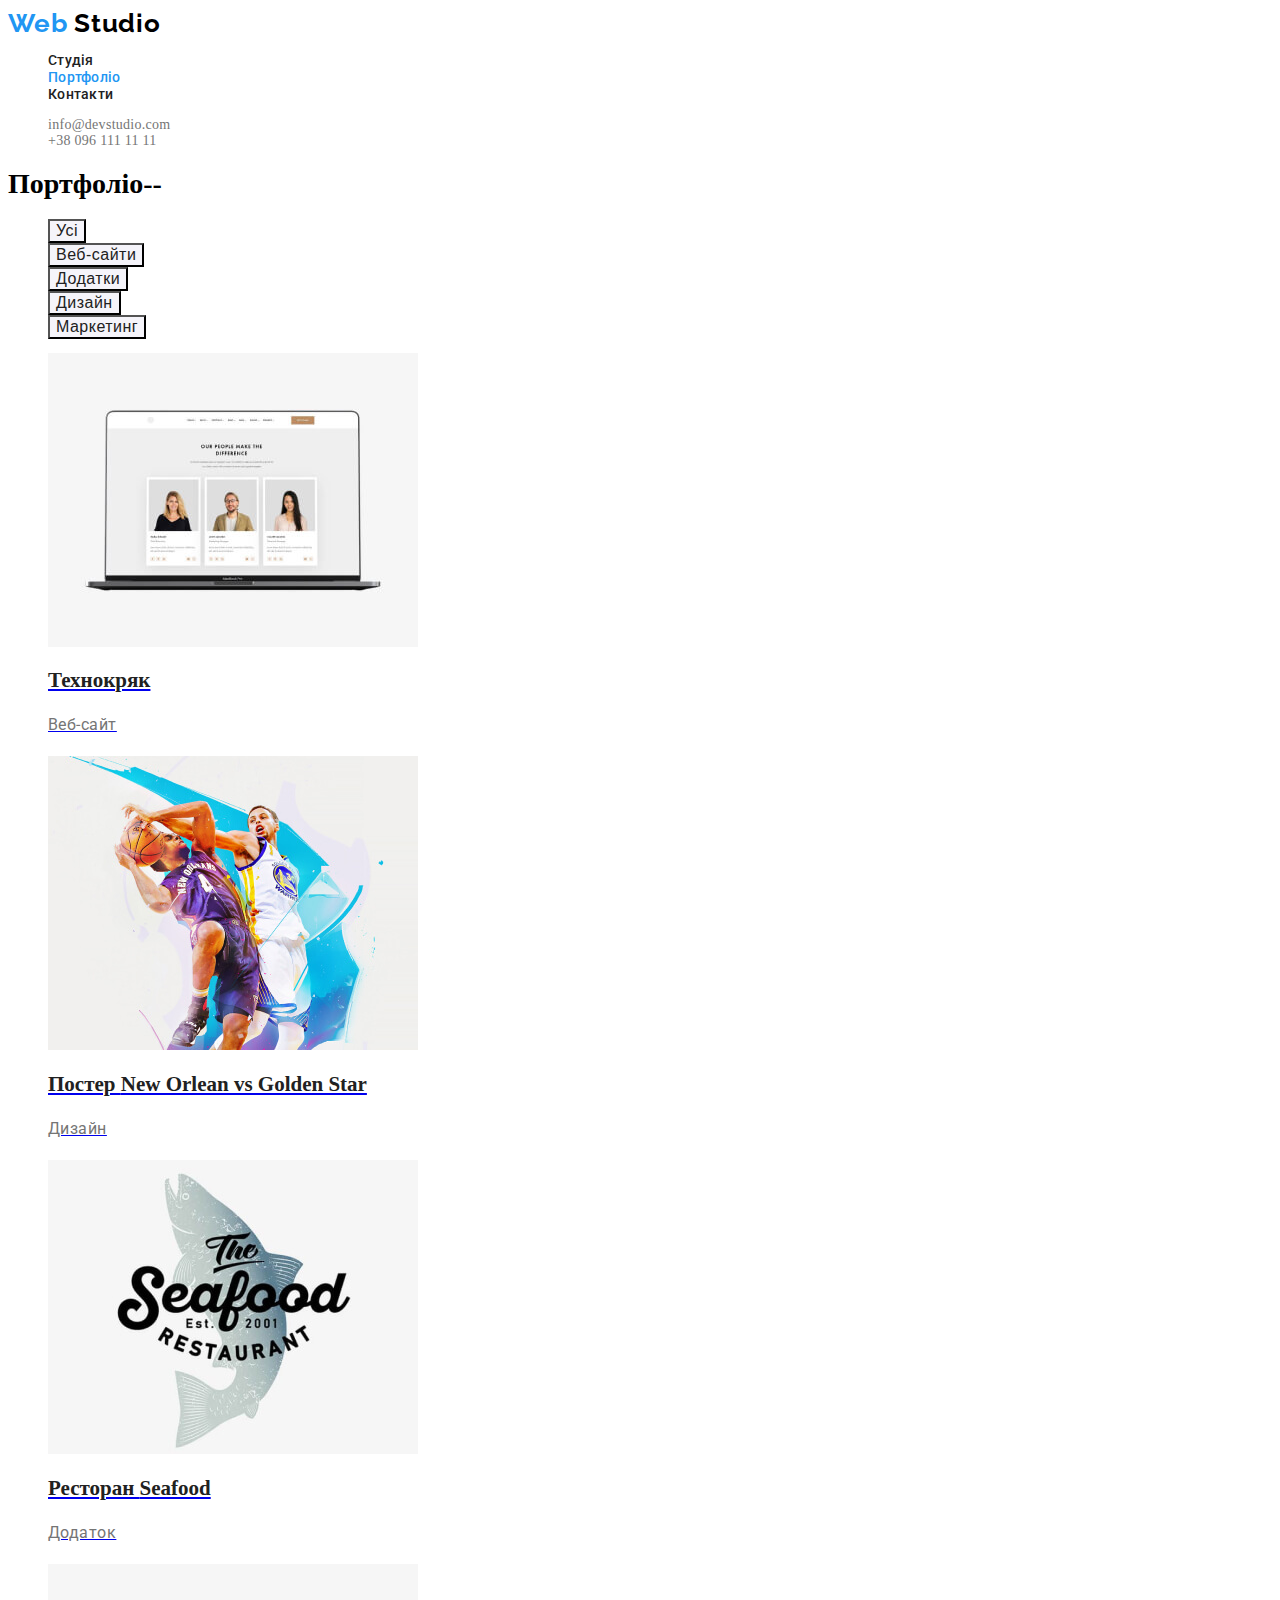
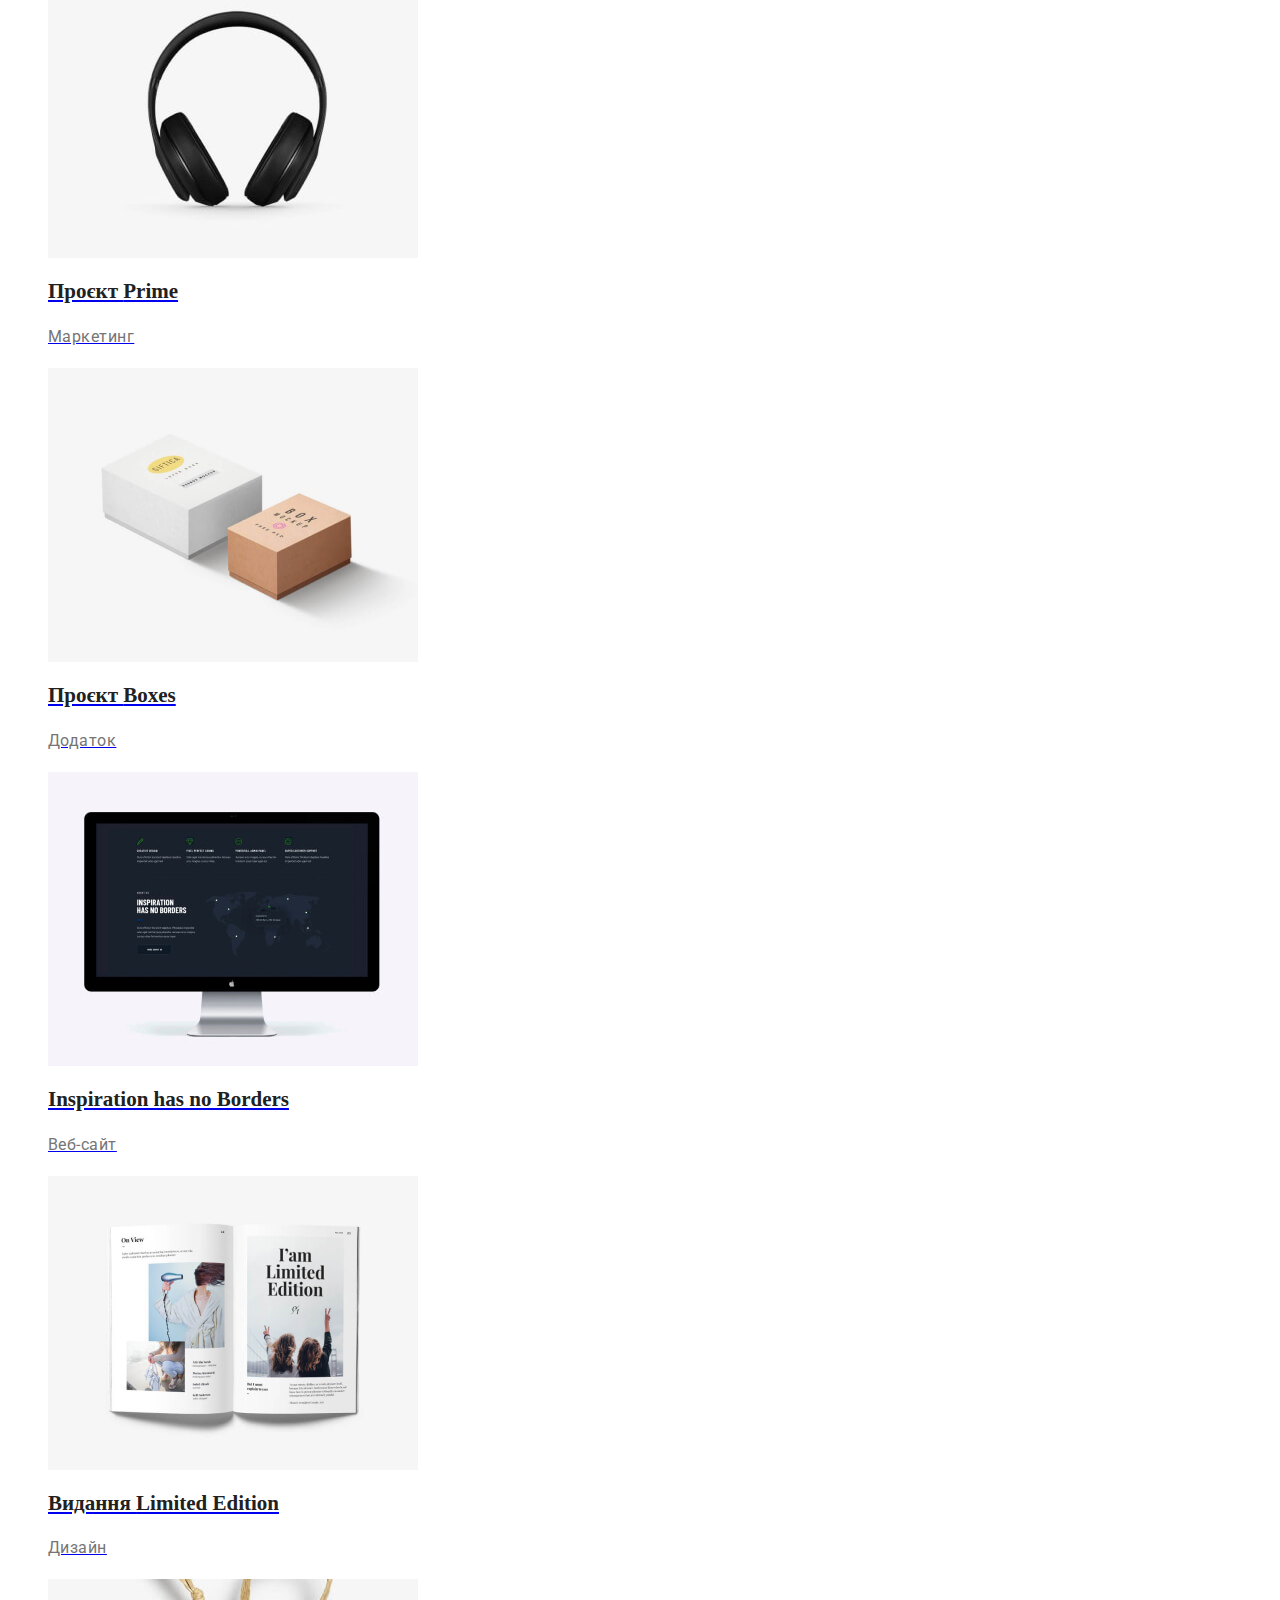
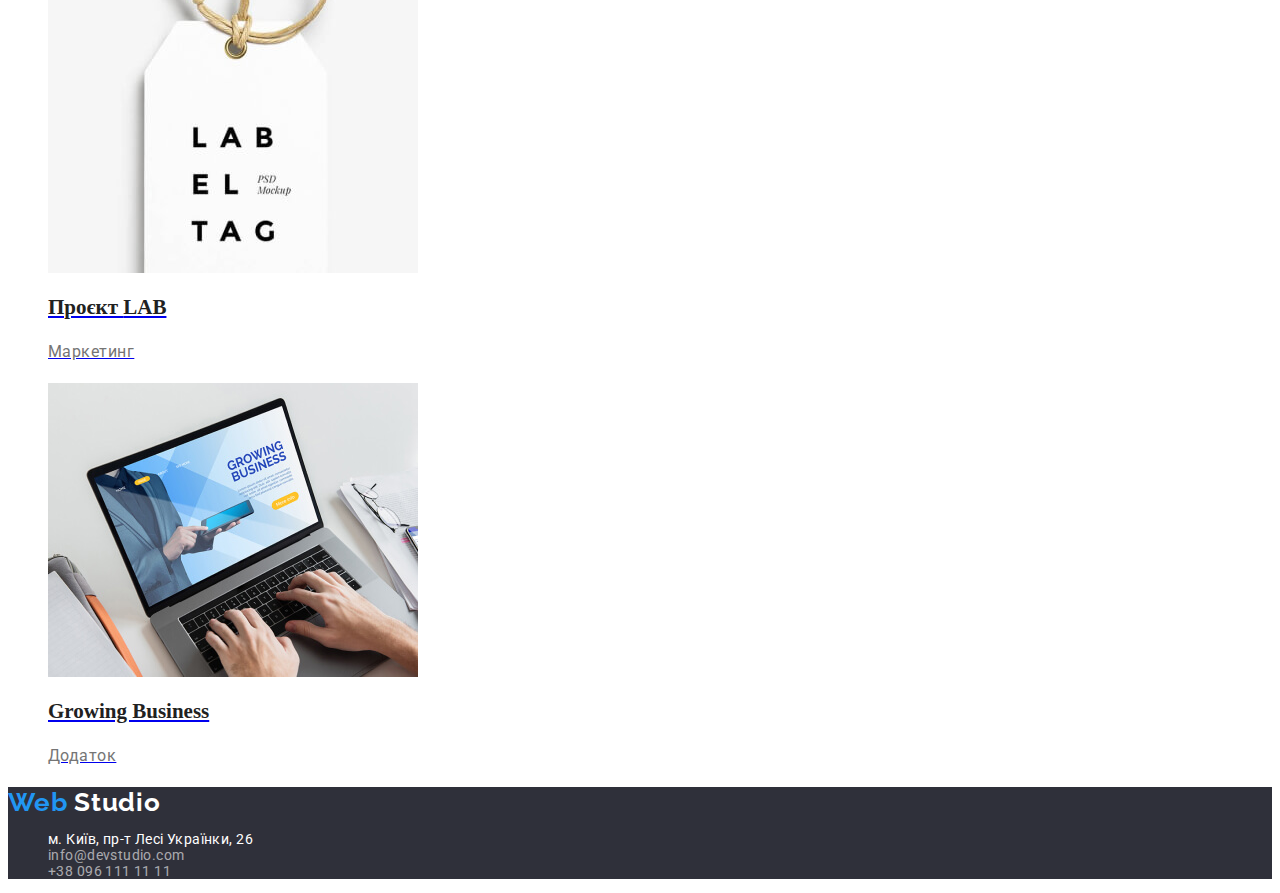
==== portfolio.html @ a4a5414f "new" ====
<!DOCTYPE html>
<html lang="uk">

<head>
    <meta charset="UTF-8">
    <meta http-equiv="X-UA-Compatible" content="IE=edge">
    <meta name="viewport" content="width=device-width, initial-scale=1.0">
    <title>WebStudio</title>
    <link rel="preconnect" href="https://fonts.googleapis.com">
    <link rel="preconnect" href="https://fonts.gstatic.com" crossorigin>
    <link
        href="https://fonts.googleapis.com/css2?family=Montserrat:wght@400;700&family=Raleway:wght@700&family=Roboto:wght@400;500;700;900&display=swap"
        rel="stylesheet">
    <link rel="stylesheet" href="./css/styles.css">
</head>

<body>
    <header>
        <nav>
            <a href="./index.html" class="logo">
                <span class="accent">Web</span>
                Studio
            </a>

            <ul class="site-nav list">
                <li><a href="./index.html" class="link">Студія</a></li>
                <li><a href="" class="link current">Портфоліо</a></li>
                <li><a href="" class="link">Контакти</a></li>
            </ul>

            <ul class="auth-nav list">
                <li><a href="mailto:info@devstudio.com" class="link">info@devstudio.com</a></li>
                <li><a href="tel:+380961111111" class="link">+38 096 111 11 11</a></li>
            </ul>
        </nav>
    </header>

    <main>
        <h1>Портфоліо--</h1>
        <ul class="portfolio">
            <li> <button type="button" class="button-secondary">Усі</button></li>
            <li> <button type="button" class="button-secondary">Веб-сайти</button></li>
            <li> <button type="button" class="button-secondary">Додатки</button></li>
            <li> <button type="button" class="button-secondary">Дизайн</button></li>
            <li> <button type="button" class="button-secondary">Маркетинг</button></li>
        </ul>

       <ul class="menu">
        <li class="link"><a href="menu-list">
            <img src="./img/portfolio-1.jpg" alt="ноутбук з відкритим сайтом">
            <h2 class="menu-title">Технокряк</h2>
            <p class="text">Веб-сайт</p>
        </a></li>

        <li class="link"><a href="menu-list">
            <img src="./img/portfolio-2.jpg" alt="баскетболісти">
            <h2 class="menu-title"> Постер <span lang="en">New Orlean vs Golden Star</span> </h2>
            <p class="text">Дизайн</p>
        </a></li>

        <li class="link"><a href="menu-list">
            <img src="./img/portfolio-3.jpg" alt="лого ресторану">
            <h2 class="menu-title"> Ресторан <span lang="en">Seafood</span> </h2>
            <p class="text">Додаток</p>
        </a></li>

        <li class="link"><a href="menu-list">
            <img src="./img/portfolio-4.jpg" alt="навушники">
            <h2 class="menu-title"> Проєкт <span lang="en">Prime</span> </h2>
            <p class="text">Маркетинг</p>
        </a></li>

        <li class="link"><a href="menu-list">
            <img src="./img/portfolio-5.jpg" alt="коробки">
            <h2 class="menu-title">Проєкт <span lang="en">Boxes</span> </h2>
            <p class="text">Додаток</p>
        </a></li>

        <li class="link"><a href="menu-list">
            <img src="./img/portfoilo-6.jpg" alt="монітор">
            <h2 class="menu-title"><span lang="en">Inspiration has no Borders</span></h2>
            <p class="text">Веб-сайт</p>
        </a></li>

        <li class="link"><a href="menu-list">
            <img src="./img/portfolio-7.jpg" alt="журнал">
            <h2 class="menu-title">Видання <span lang="en">Limited Edition</span></h2>
            <p class="text">Дизайн</p>
        </a></li>

        <li class="link"><a href="menu-list">
            <img src="./img/portfolio-8.jpg" alt="логотип">
            <h2 class="menu-title">Проєкт <span lang="en">LAB</span></h2>
            <p class="text">Маркетинг</p>
        </a></li>

        <li class="link"><a href="menu-list">
            <img src="./img/portfoilio-9.jpg" alt="друкування на ноутбуці">
            <h2 class="menu-title"> <span lang="en">Growing Business</span></h2>
            <p class="text">Додаток</p>
        </a></li>
       </ul>

    </main>

<!--Футер-->
<footer class="footer-styles">
    <a href="./index.html" class="logo">
        <span class="accent">Web</span>
        Studio
    </a>

    <address class="contact">
        <ul class="nav">
            <li>
                <a class="map" href="https://goo.gl/maps/1tTy8vMGZ3ytDJKs8" target="_blank" rel="noreferrer noopener "> м. Київ, пр-т Лесі Українки, 26</a>
            </li>
            <li>
                <a href="mailto:info@devstudio.com" class="list">info@devstudio.com</a>
            </li>

            <li>
                <a href="tel:+380961111111" class="list">+38 096 111 11 11</a>
            </li>
        </ul>
    </address>

</footer>
</body>

</html>
---- css/styles.css ----
/* колір осоновного тексут primary-text-color #757575 */
/* другорядний колір  title-text-color #212121 */
/* бекграунд синій accent-color #2196F3 */
/* білий колір #FFFFFF */
/* другорядний бекгрануд #2F303A */

:root {
    --primary-text-color: #757575;
    --title-text-color: #212121;
    --accent-color: #2196F3;
    --primary-bg-color: #fff;
    --button-secondary-color: #F5F4FA;
}

body{
    background-color: var(--primary-bg-color);
    color: var(--primary-text-color)

    font-family: 'Roboto', sans-serif;
    font-size: 14px;
    line-height: 1,71;
}

h2 {
    color: var(--title-text-color);
}
/* --------------------Стилі хедер------------------- */

.logo {
    color: #000000;

        font-family: 'Raleway', sans-serif;
        font-style: normal;
        font-weight: 700;
        font-size: 26px;
        line-height: 1,19;
        letter-spacing: 0.03em;

        text-decoration: none;
}
.accent {
    color: var(--accent-color);
}


/* Стиль ліст відміни */
 .list {
    list-style: none;
}
.feature-list {
    list-style: none
}
.job-list {
    list-style: none
}
.team-list {
    list-style: none
}
.contact .nav {
    list-style: none
}

.portfolio {
    list-style: none
}
.link {
    list-style: none
}
/* ---------------------------------- */

/* ------------------Buttons--------------- */
.button {
    color: var(--title-text-color);
    background-color: var(--primary-bg-color);
    font-style: normal;
    font-weight: 700;
    font-size: 16px;
    line-height: 1, 8;

    cursor: pointer;

}

.button.primary {
    background-color: var(--accent-color);
    color: var(--primary-bg-color)

}

.button-secondary {
    background-color: var(--button-secondary-color);
    color: #212121;

}

/* -------------------------------------------- */

/* -----стилі навігaції-------- */

.site-nav .link {
    color: var(--title-text-color);
    font-family: 'Roboto', sans-serif;
        font-style: normal;
        font-weight: 500;
        font-size: 14px;
        line-height: 1,14;
        letter-spacing: 0.02em;

        text-decoration: none;
}

.site-nav .link:hover,
.site-nav .link:focus {
    color:var(--accent-color);
}
.site-nav .link.current {
    color: var(--accent-color)
}

.auth-nav .link {
    color: var(--primary-text-color);

    font-style: normal;
    font-weight: 500;
    font-size: 14px;
    line-height: calc() 1, 14;
    letter-spacing: 0.02em;

    text-decoration: none;
 }
 .auth-nav .link:hover {
    color: var(--accent-color);
 }

 /* -------------Section 1 шапка сайту----------------- */
 .section-hero {
    color: var(--primary-bg-color);
    background-color: #2F303A;

    font-family: 'Raleway', sans-serif;
    font-style: normal;
    font-weight: 900;
    font-size: 44px;
    line-height: 1,3;
    text-align: center;
    letter-spacing: 0.06em;
    text-transform: uppercase;
 }

 /* ------------Section 2--------------- */

.feature-list-title {
    color: var(--title-text-color);

        font-family: 'Raleway', sans-serif;
        font-weight: 700;
        font-size: 14px;
        line-height: 1,14;
        letter-spacing: 0.03em;
        text-transform: uppercase;
}
.feature-list-text {
color: var(--primary-text-color);

font-family: 'Roboto', sans-serif;
font-style: normal;
font-weight: 400;
font-size: 14px;
line-height: 1,7;
letter-spacing: 0.03em;
}


/* ---------------section 3------------- */

.job {
    font-family: 'Roboto', sans-serif;
    font-style: normal;
    font-weight: 700;
    font-size: 36px;
    line-height: 1,16;
    text-align: center;
    letter-spacing: 0.03em;
}



/* ----------------section 4---------------- */
.team {
        font-family: 'Roboto', sans-serif;
        font-style: normal;
        font-weight: 700;
        font-size: 36px;
        line-height: 1,16;
        text-align: center;
        letter-spacing: 0.03em;
}

.team-list .title {
    font-family: 'Roboto',sans-serif;
        font-style: normal;
        font-weight: 500;
        font-size: 16px;
        line-height: 1,18;
        text-align: center;
        letter-spacing: 0.03em;
}
.team-list .text {
color: var(--primary-text-color);

    font-family: 'Roboto', sans-serif;
    font-style: normal;
    font-weight: 400;
    font-size: 16px;
    line-height: 1,18;
    text-align: center;
    letter-spacing: 0.03em;
}



/* ------Підвал------*/

.footer-styles {
    background-color: #2F303A;
}
.footer-styles .logo {
    color: var(--primary-bg-color);

    font-family: 'Raleway', sans-serif;
        font-style: normal;
        font-weight: 700;
        font-size: 26px;
        line-height: 1,19;
        letter-spacing: 0.03em; 

        text-decoration: none;
}

.nav .list:hover,
.nav .list:focus {

color: var(--accent-color);
}
.nav .map:hover,
.nav .map:hover {
    color: var(--accent-color);
    
}

.nav {
    font-family: 'Roboto', sans-serif;
        font-style: normal;
        font-weight: 400;
        font-size: 14px;
        line-height: 1,71;
        letter-spacing: 0.03em;

}

.nav .map {
    color: var(--primary-bg-color);
    text-decoration: none;
}

.nav .list {
    font-family: 'Roboto', sans-serif;
        font-style: normal;
        font-weight: 400;
        font-size: 14px;
        line-height: 1,71;
        letter-spacing: 0.03em;
    
        color: rgba(255, 255, 255, 0.6);

        text-decoration: none;
}

/* СТИЛІ ДО ВКЛАДКИ PORTFOLIO */

/* portfolio button nav */

.button-secondary{

        font-weight: 500;
        font-size: 16px;
        line-height:1,6;
        text-align: center;
        letter-spacing: 0.03em;
}

.button-secondary:hover,
.button-secondary:focus {
    color: var(--primary-bg-color);
    background-color: var(--accent-color);
}


/* ----------menu-------- */
.link {
    text-decoration: none;
}



.title {
        font-family: 'Roboto', sans-serif;
        font-style: normal;
        font-weight: 700;
        font-size: 18px;
        line-height: 36px;
        letter-spacing: 0.06em;

}

.text {
color: var(--primary-text-color);

    text-decoration: none;

    font-family: 'Roboto', sans-serif;
        font-style: normal;
        font-weight: 400;
        font-size: 16px;
        line-height: 30px;
        letter-spacing: 0.03em;

}









 }
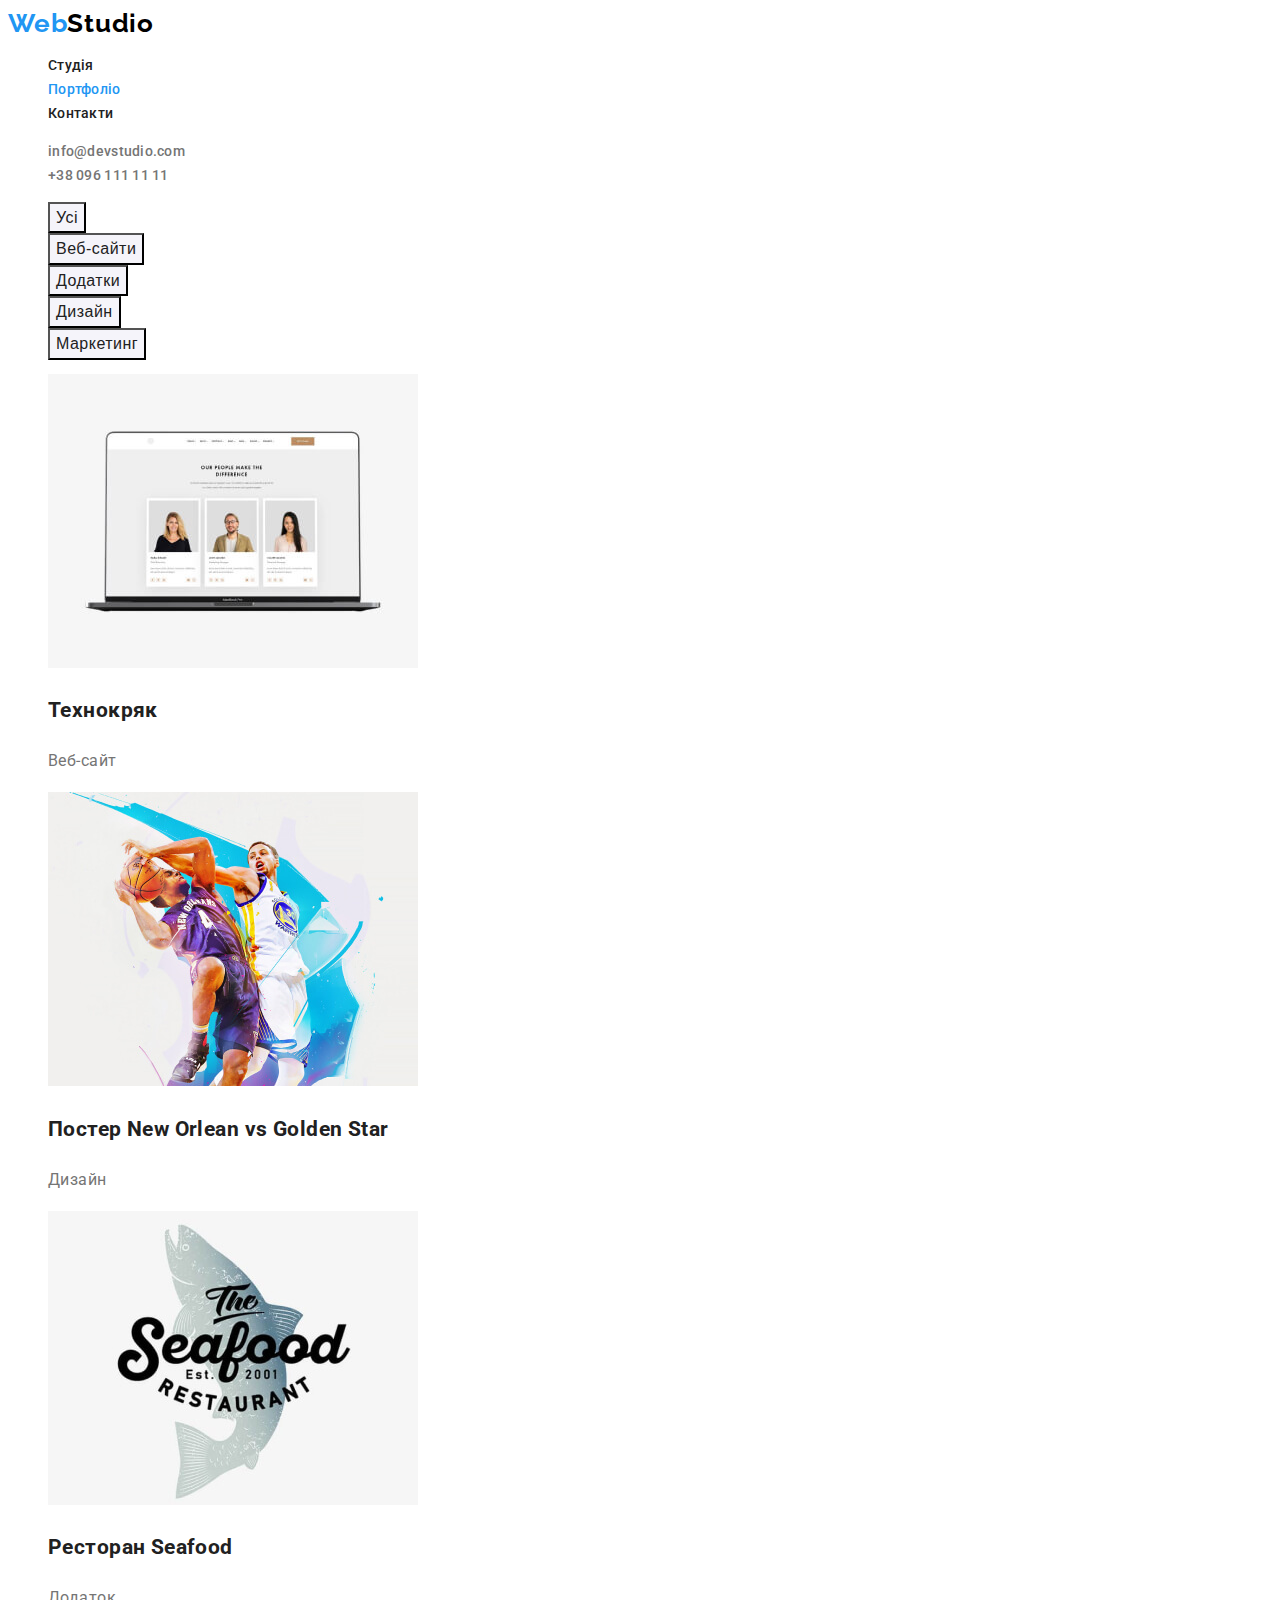
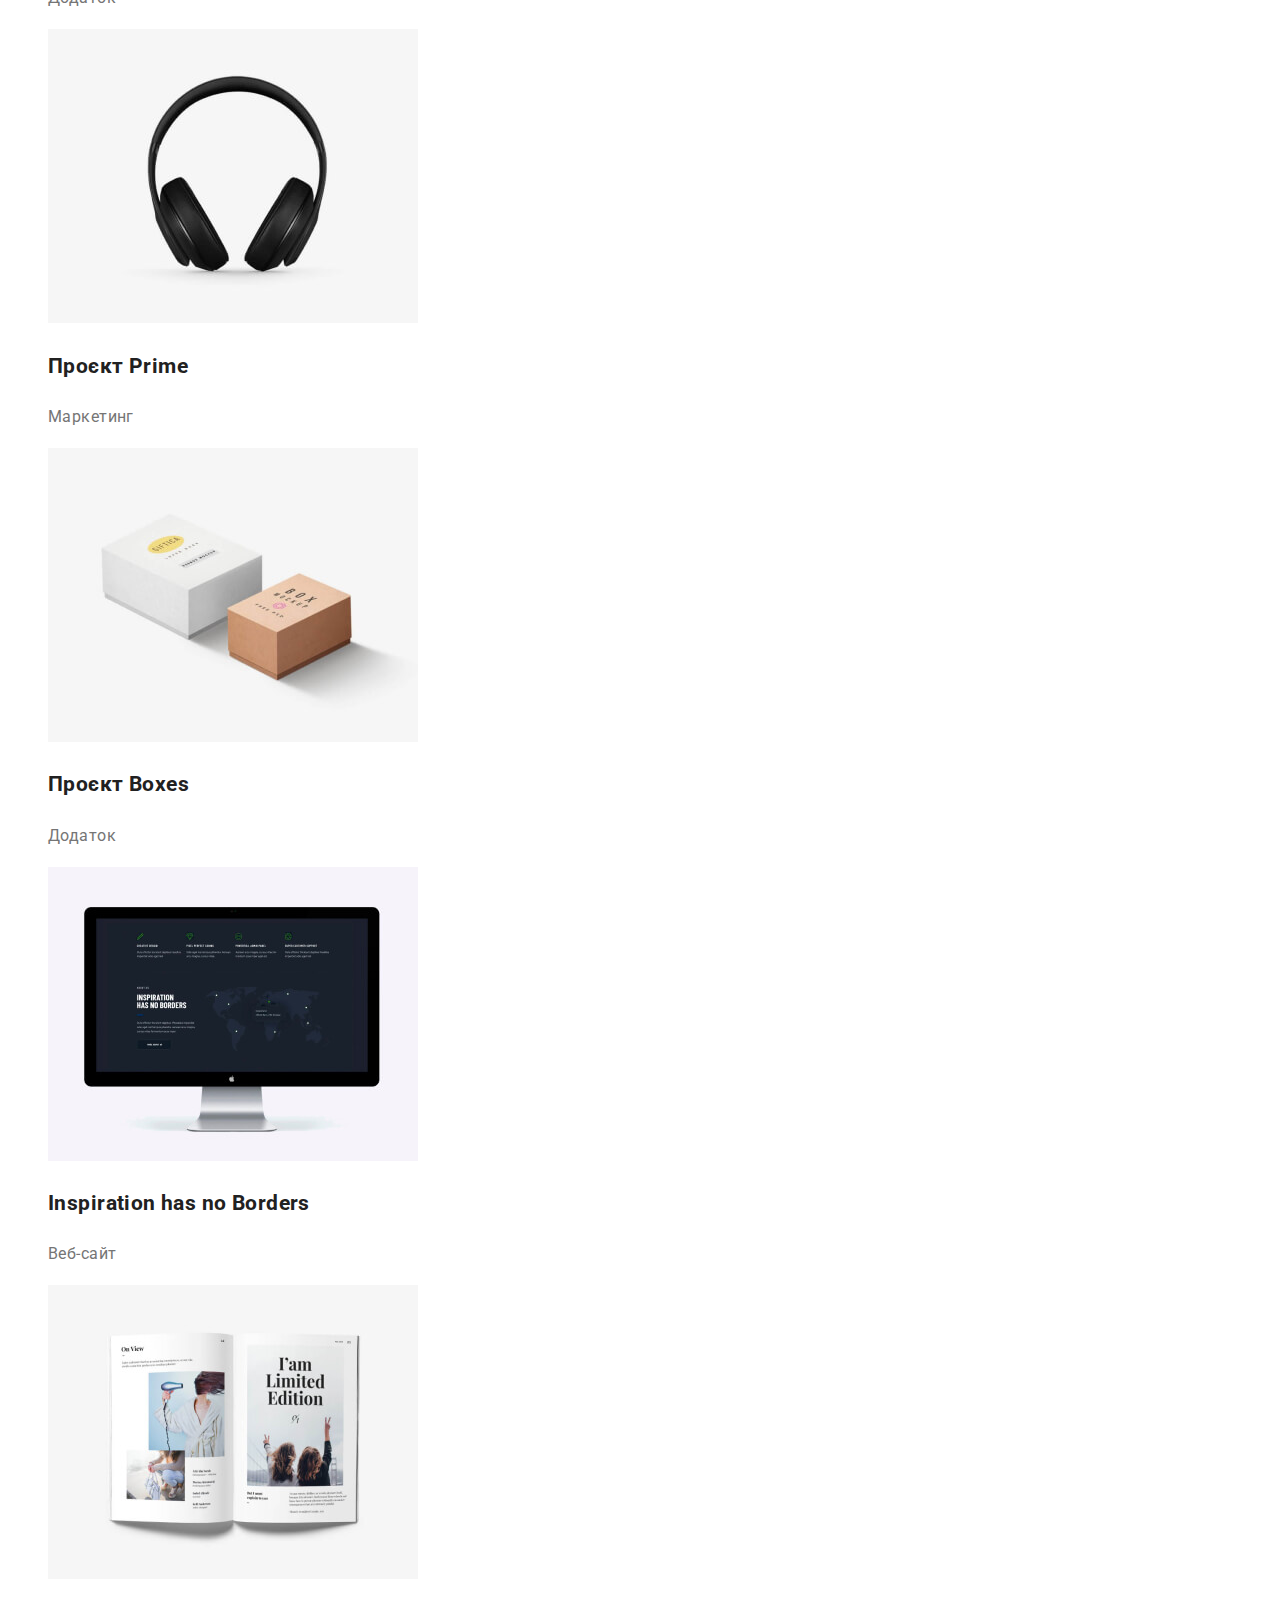
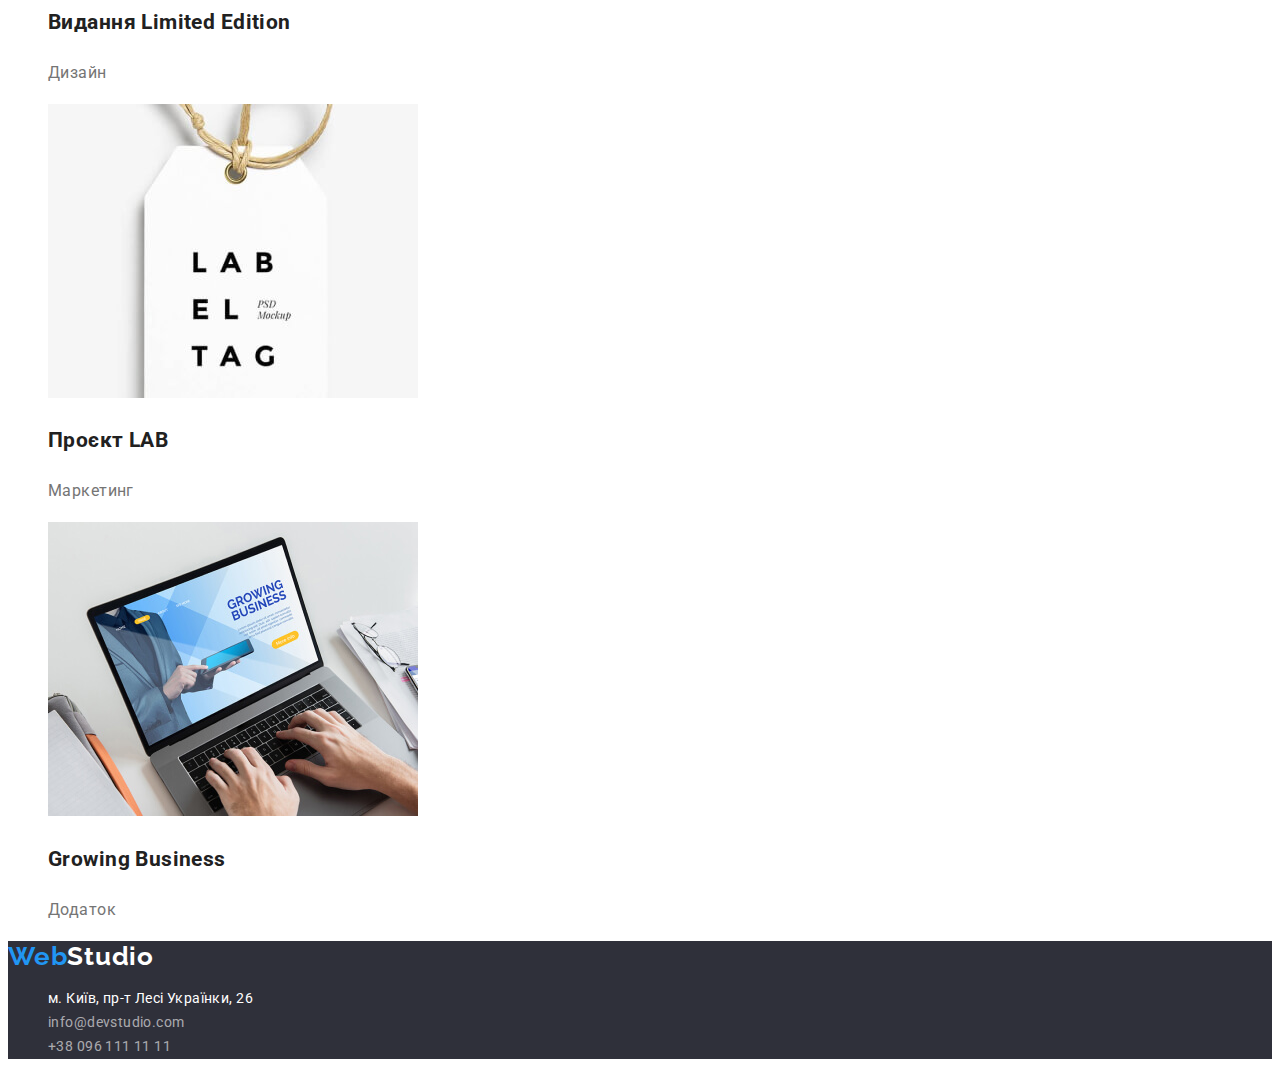
==== commit 1fd58b71: "refresch HW" ====
--- a/portfolio.html
+++ b/portfolio.html
@@ -7,10 +7,8 @@
     <meta name="viewport" content="width=device-width, initial-scale=1.0">
     <title>WebStudio</title>
     <link rel="preconnect" href="https://fonts.googleapis.com">
-    <link rel="preconnect" href="https://fonts.gstatic.com" crossorigin>
-    <link
-        href="https://fonts.googleapis.com/css2?family=Montserrat:wght@400;700&family=Raleway:wght@700&family=Roboto:wght@400;500;700;900&display=swap"
-        rel="stylesheet">
+<link rel="preconnect" href="https://fonts.gstatic.com" crossorigin>
+<link href="https://fonts.googleapis.com/css2?family=Raleway:wght@700&family=Roboto:wght@400;500;700;900&display=swap" rel="stylesheet">
     <link rel="stylesheet" href="./css/styles.css">
 </head>
 
@@ -18,8 +16,7 @@
     <header>
         <nav>
             <a href="./index.html" class="logo">
-                <span class="accent">Web</span>
-                Studio
+                <span class="accent">Web</span>Studio
             </a>
 
             <ul class="site-nav list">
@@ -36,7 +33,7 @@
     </header>
 
     <main>
-        <h1>Портфоліо--</h1>
+        <h1 class="visually-hidden">Портфоліо--</h1>
         <ul class="portfolio">
             <li> <button type="button" class="button-secondary">Усі</button></li>
             <li> <button type="button" class="button-secondary">Веб-сайти</button></li>
@@ -47,55 +44,55 @@
 
        <ul class="menu">
         <li class="link"><a href="menu-list">
-            <img src="./img/portfolio-1.jpg" alt="ноутбук з відкритим сайтом">
+            <img src="./img/portfolio-1.jpg" class="menu-img" alt="ноутбук з відкритим сайтом">
             <h2 class="menu-title">Технокряк</h2>
             <p class="text">Веб-сайт</p>
         </a></li>
 
         <li class="link"><a href="menu-list">
-            <img src="./img/portfolio-2.jpg" alt="баскетболісти">
+            <img src="./img/portfolio-2.jpg" class="menu-img" alt="баскетболісти">
             <h2 class="menu-title"> Постер <span lang="en">New Orlean vs Golden Star</span> </h2>
             <p class="text">Дизайн</p>
         </a></li>
 
         <li class="link"><a href="menu-list">
-            <img src="./img/portfolio-3.jpg" alt="лого ресторану">
+            <img src="./img/portfolio-3.jpg" class="menu-img" alt="лого ресторану">
             <h2 class="menu-title"> Ресторан <span lang="en">Seafood</span> </h2>
             <p class="text">Додаток</p>
         </a></li>
 
         <li class="link"><a href="menu-list">
-            <img src="./img/portfolio-4.jpg" alt="навушники">
+            <img src="./img/portfolio-4.jpg" class="menu-img" alt="навушники">
             <h2 class="menu-title"> Проєкт <span lang="en">Prime</span> </h2>
             <p class="text">Маркетинг</p>
         </a></li>
 
         <li class="link"><a href="menu-list">
-            <img src="./img/portfolio-5.jpg" alt="коробки">
+            <img src="./img/portfolio-5.jpg" class="menu-img" alt="коробки">
             <h2 class="menu-title">Проєкт <span lang="en">Boxes</span> </h2>
             <p class="text">Додаток</p>
         </a></li>
 
         <li class="link"><a href="menu-list">
-            <img src="./img/portfoilo-6.jpg" alt="монітор">
+            <img src="./img/portfoilo-6.jpg" class="menu-img" alt="монітор">
             <h2 class="menu-title"><span lang="en">Inspiration has no Borders</span></h2>
             <p class="text">Веб-сайт</p>
         </a></li>
 
         <li class="link"><a href="menu-list">
-            <img src="./img/portfolio-7.jpg" alt="журнал">
+            <img src="./img/portfolio-7.jpg" class="menu-img" alt="журнал">
             <h2 class="menu-title">Видання <span lang="en">Limited Edition</span></h2>
             <p class="text">Дизайн</p>
         </a></li>
 
         <li class="link"><a href="menu-list">
-            <img src="./img/portfolio-8.jpg" alt="логотип">
+            <img src="./img/portfolio-8.jpg" class="menu-img" alt="логотип">
             <h2 class="menu-title">Проєкт <span lang="en">LAB</span></h2>
             <p class="text">Маркетинг</p>
         </a></li>
 
         <li class="link"><a href="menu-list">
-            <img src="./img/portfoilio-9.jpg" alt="друкування на ноутбуці">
+            <img src="./img/portfoilio-9.jpg" class="menu-img" alt="друкування на ноутбуці">
             <h2 class="menu-title"> <span lang="en">Growing Business</span></h2>
             <p class="text">Додаток</p>
         </a></li>
@@ -106,8 +103,7 @@
 <!--Футер-->
 <footer class="footer-styles">
     <a href="./index.html" class="logo">
-        <span class="accent">Web</span>
-        Studio
+        <span class="accent">Web</span>Studio
     </a>
 
     <address class="contact">
--- a/css/styles.css
+++ b/css/styles.css
@@ -10,30 +10,33 @@
     --accent-color: #2196F3;
     --primary-bg-color: #fff;
     --button-secondary-color: #F5F4FA;
+    --color-logo:#000000;
+    --bg-section-hero: #2F303A;
+
 }
 
 body{
     background-color: var(--primary-bg-color);
-    color: var(--primary-text-color)
-
-    font-family: 'Roboto', sans-serif;
+    color: var(--primary-text-color);
+
+    font-family: 'Roboto' , sans-serif;
     font-size: 14px;
-    line-height: 1,71;
-}
-
-h2 {
+    line-height: 1.71;
+    letter-spacing: 0.03em;
+}
+
+h2,h3 {
     color: var(--title-text-color);
 }
 /* --------------------Стилі хедер------------------- */
 
 .logo {
-    color: #000000;
+    color: var(--color-logo);
 
         font-family: 'Raleway', sans-serif;
-        font-style: normal;
         font-weight: 700;
         font-size: 26px;
-        line-height: 1,19;
+        line-height: 1.19;
         letter-spacing: 0.03em;
 
         text-decoration: none;
@@ -72,10 +75,9 @@
 .button {
     color: var(--title-text-color);
     background-color: var(--primary-bg-color);
-    font-style: normal;
     font-weight: 700;
     font-size: 16px;
-    line-height: 1, 8;
+    line-height: 1.8;
 
     cursor: pointer;
 
@@ -83,13 +85,13 @@
 
 .button.primary {
     background-color: var(--accent-color);
-    color: var(--primary-bg-color)
+    color: var(--primary-bg-color);
 
 }
 
 .button-secondary {
     background-color: var(--button-secondary-color);
-    color: #212121;
+    color: var(--title-text-color);
 
 }
 
@@ -99,14 +101,14 @@
 
 .site-nav .link {
     color: var(--title-text-color);
-    font-family: 'Roboto', sans-serif;
-        font-style: normal;
         font-weight: 500;
         font-size: 14px;
-        line-height: 1,14;
+        line-height: 1.14;
         letter-spacing: 0.02em;
 
         text-decoration: none;
+
+        
 }
 
 .site-nav .link:hover,
@@ -120,13 +122,14 @@
 .auth-nav .link {
     color: var(--primary-text-color);
 
-    font-style: normal;
     font-weight: 500;
     font-size: 14px;
-    line-height: calc() 1, 14;
+    line-height: 1.14;
     letter-spacing: 0.02em;
 
     text-decoration: none;
+
+    
  }
  .auth-nav .link:hover {
     color: var(--accent-color);
@@ -135,38 +138,50 @@
  /* -------------Section 1 шапка сайту----------------- */
  .section-hero {
     color: var(--primary-bg-color);
-    background-color: #2F303A;
-
-    font-family: 'Raleway', sans-serif;
-    font-style: normal;
+    background-color: var(--bg-section-hero);
+
     font-weight: 900;
     font-size: 44px;
-    line-height: 1,3;
+    line-height: 1.3;
     text-align: center;
     letter-spacing: 0.06em;
     text-transform: uppercase;
  }
 
+.button.primary:hover,
+.button.primary:focus {
+ background-color:  #188CE8;
+}
+
  /* ------------Section 2--------------- */
+ .visually-hidden {
+     position: absolute;
+     width: 1px;
+     height: 1px;
+     margin: -1px;
+     border: 0;
+     padding: 0;
+     white-space: nowrap;
+     clip-path: inset(100%);
+     clip: rect(0 0 0 0);
+     overflow: hidden;
+ }
 
 .feature-list-title {
-    color: var(--title-text-color);
-
-        font-family: 'Raleway', sans-serif;
+
         font-weight: 700;
         font-size: 14px;
-        line-height: 1,14;
+        line-height: 1.14;
         letter-spacing: 0.03em;
         text-transform: uppercase;
 }
 .feature-list-text {
 color: var(--primary-text-color);
 
-font-family: 'Roboto', sans-serif;
 font-style: normal;
 font-weight: 400;
 font-size: 14px;
-line-height: 1,7;
+line-height: 1.7;
 letter-spacing: 0.03em;
 }
 
@@ -174,45 +189,46 @@
 /* ---------------section 3------------- */
 
 .job {
-    font-family: 'Roboto', sans-serif;
-    font-style: normal;
     font-weight: 700;
     font-size: 36px;
-    line-height: 1,16;
+    line-height: 1.16;
     text-align: center;
     letter-spacing: 0.03em;
 }
 
+.job-list {
+    width: 370px;
+}
+
 
 
 /* ----------------section 4---------------- */
 .team {
-        font-family: 'Roboto', sans-serif;
-        font-style: normal;
         font-weight: 700;
         font-size: 36px;
-        line-height: 1,16;
+        line-height: 1.16;
         text-align: center;
         letter-spacing: 0.03em;
 }
 
+.img-list {
+    width: 270px;
+}
+
 .team-list .title {
-    font-family: 'Roboto',sans-serif;
-        font-style: normal;
         font-weight: 500;
         font-size: 16px;
-        line-height: 1,18;
+        line-height: 1.18;
         text-align: center;
         letter-spacing: 0.03em;
 }
 .team-list .text {
 color: var(--primary-text-color);
 
-    font-family: 'Roboto', sans-serif;
-    font-style: normal;
+
     font-weight: 400;
     font-size: 16px;
-    line-height: 1,18;
+    line-height: 1.18;
     text-align: center;
     letter-spacing: 0.03em;
 }
@@ -231,7 +247,7 @@
         font-style: normal;
         font-weight: 700;
         font-size: 26px;
-        line-height: 1,19;
+        line-height: 1.19;
         letter-spacing: 0.03em; 
 
         text-decoration: none;
@@ -278,13 +294,14 @@
 
 /* СТИЛІ ДО ВКЛАДКИ PORTFOLIO */
 
+
 /* portfolio button nav */
 
 .button-secondary{
 
         font-weight: 500;
         font-size: 16px;
-        line-height:1,6;
+        line-height:1.6;
         text-align: center;
         letter-spacing: 0.03em;
 }
@@ -297,42 +314,31 @@
 
 
 /* ----------menu-------- */
-.link {
-    text-decoration: none;
-}
-
+
+
+.menu-img {
+    width: 370px;
+}
 
 
 .title {
-        font-family: 'Roboto', sans-serif;
-        font-style: normal;
+    
         font-weight: 700;
         font-size: 18px;
-        line-height: 36px;
+        line-height: 2.0;
         letter-spacing: 0.06em;
 
 }
 
 .text {
-color: var(--primary-text-color);
-
-    text-decoration: none;
-
-    font-family: 'Roboto', sans-serif;
-        font-style: normal;
+    color: var(--primary-text-color);
         font-weight: 400;
         font-size: 16px;
-        line-height: 30px;
-        letter-spacing: 0.03em;
-
-}
-
-
-
-
-
-
-
-
-
- }+        line-height: 1.87;
+    }
+
+    .link >a {
+text-decoration: none;
+    }
+
+
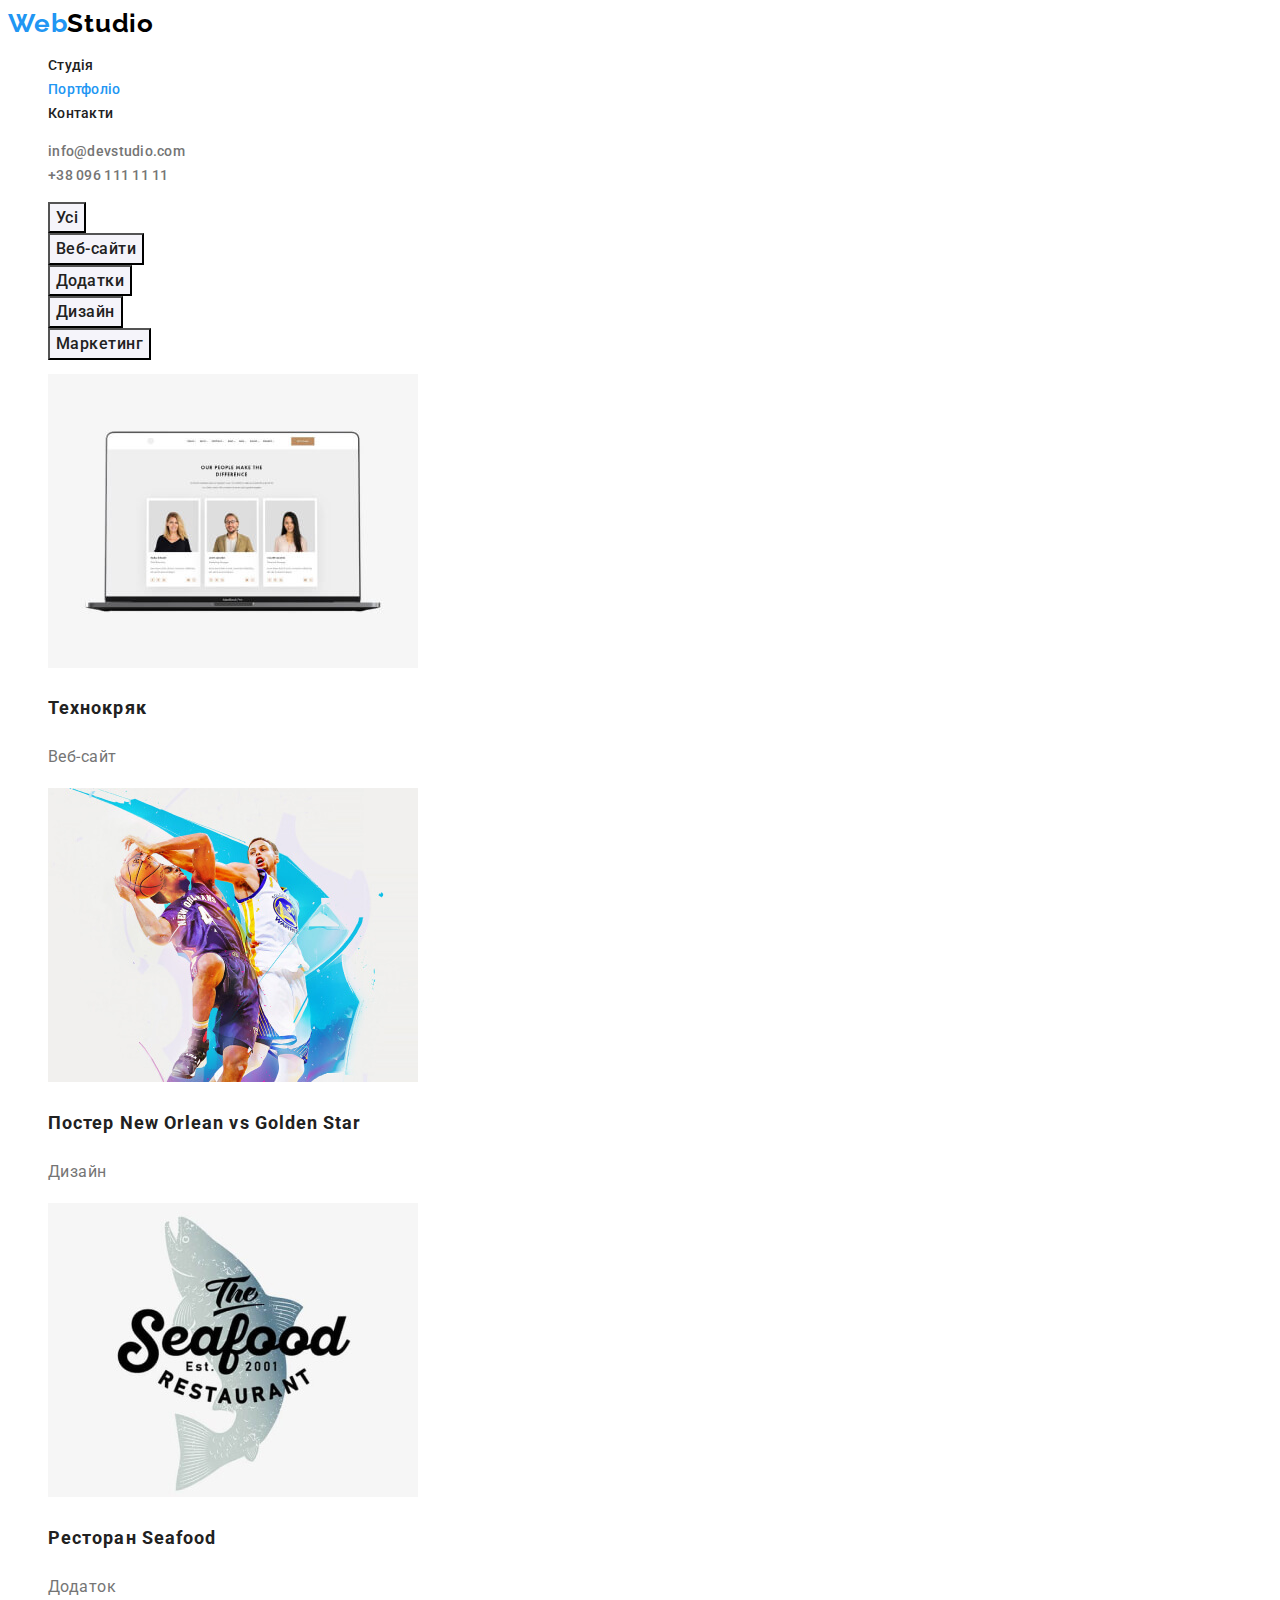
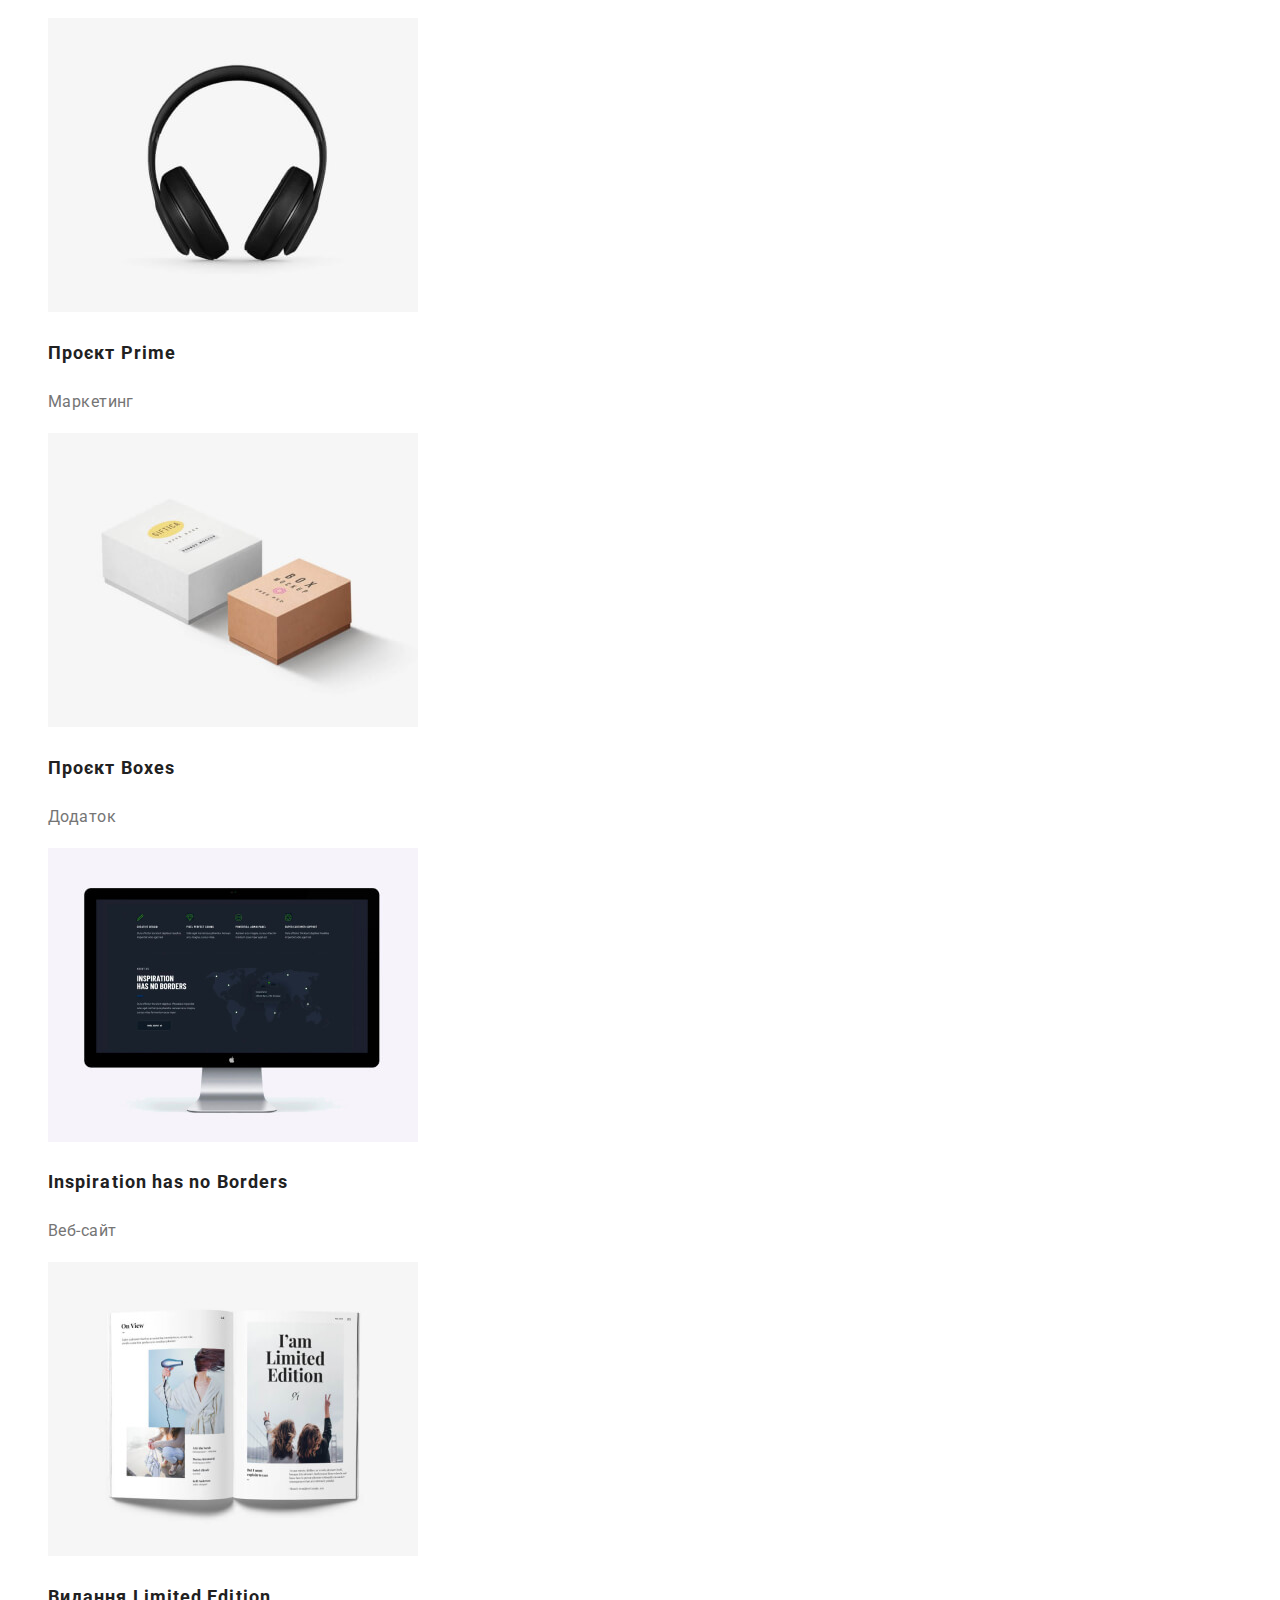
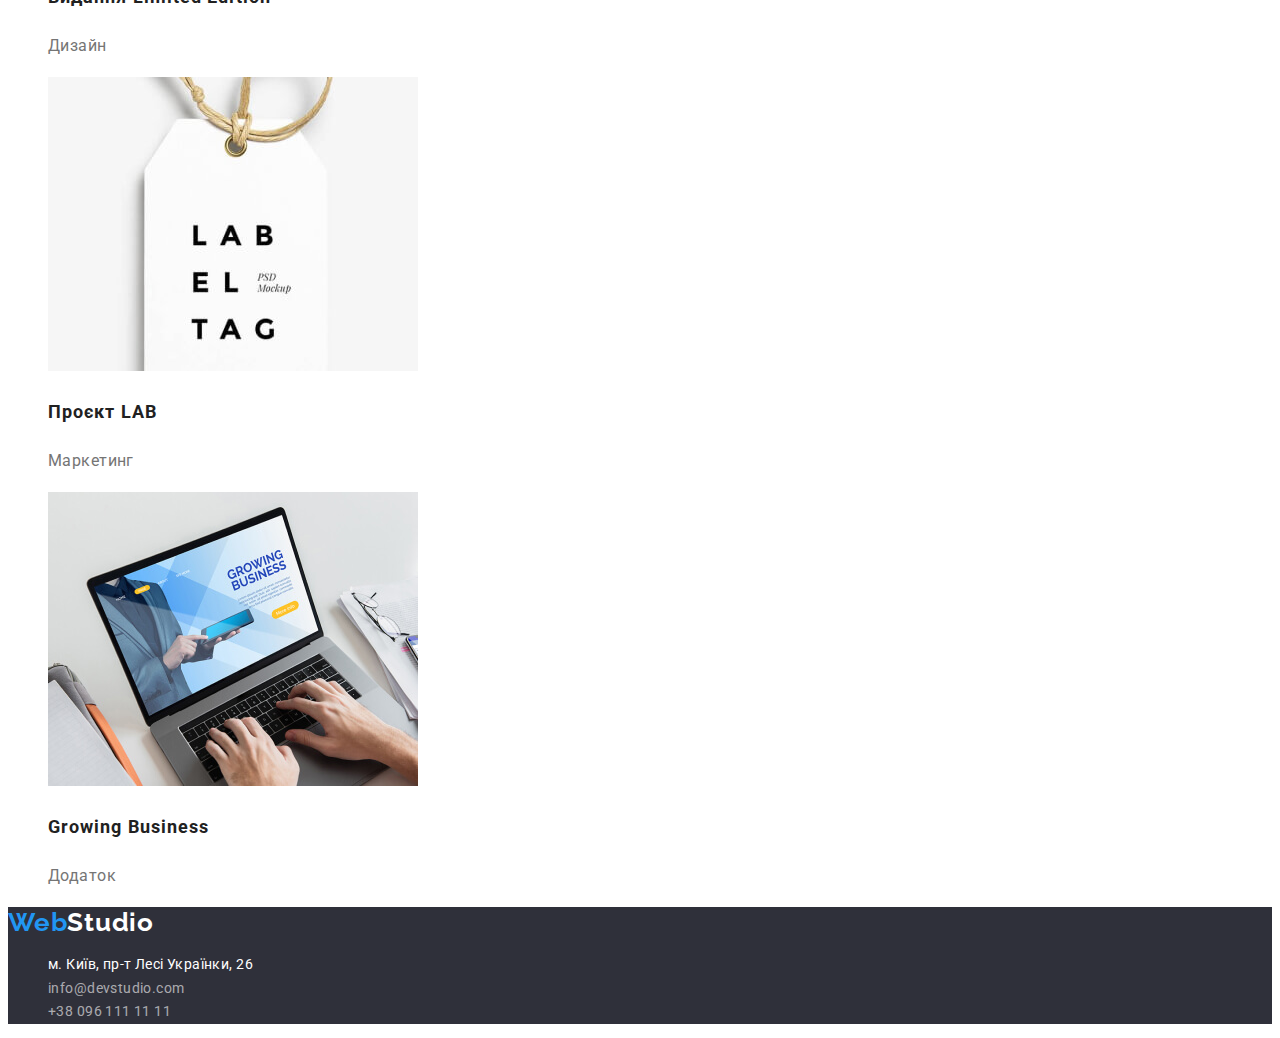
==== commit ab0a8f7f: "fixed mistakes" ====
--- a/portfolio.html
+++ b/portfolio.html
@@ -46,55 +46,55 @@
         <li class="link"><a href="menu-list">
             <img src="./img/portfolio-1.jpg" class="menu-img" alt="ноутбук з відкритим сайтом">
             <h2 class="menu-title">Технокряк</h2>
-            <p class="text">Веб-сайт</p>
+            <p class="menu-text">Веб-сайт</p>
         </a></li>
 
         <li class="link"><a href="menu-list">
             <img src="./img/portfolio-2.jpg" class="menu-img" alt="баскетболісти">
             <h2 class="menu-title"> Постер <span lang="en">New Orlean vs Golden Star</span> </h2>
-            <p class="text">Дизайн</p>
+            <p class="menu-text">Дизайн</p>
         </a></li>
 
         <li class="link"><a href="menu-list">
             <img src="./img/portfolio-3.jpg" class="menu-img" alt="лого ресторану">
             <h2 class="menu-title"> Ресторан <span lang="en">Seafood</span> </h2>
-            <p class="text">Додаток</p>
+            <p class="menu-text">Додаток</p>
         </a></li>
 
         <li class="link"><a href="menu-list">
             <img src="./img/portfolio-4.jpg" class="menu-img" alt="навушники">
             <h2 class="menu-title"> Проєкт <span lang="en">Prime</span> </h2>
-            <p class="text">Маркетинг</p>
+            <p class="menu-text">Маркетинг</p>
         </a></li>
 
         <li class="link"><a href="menu-list">
             <img src="./img/portfolio-5.jpg" class="menu-img" alt="коробки">
             <h2 class="menu-title">Проєкт <span lang="en">Boxes</span> </h2>
-            <p class="text">Додаток</p>
+            <p class="menu-text">Додаток</p>
         </a></li>
 
         <li class="link"><a href="menu-list">
             <img src="./img/portfoilo-6.jpg" class="menu-img" alt="монітор">
             <h2 class="menu-title"><span lang="en">Inspiration has no Borders</span></h2>
-            <p class="text">Веб-сайт</p>
+            <p class="menu-text">Веб-сайт</p>
         </a></li>
 
         <li class="link"><a href="menu-list">
             <img src="./img/portfolio-7.jpg" class="menu-img" alt="журнал">
             <h2 class="menu-title">Видання <span lang="en">Limited Edition</span></h2>
-            <p class="text">Дизайн</p>
+            <p class="menu-text">Дизайн</p>
         </a></li>
 
         <li class="link"><a href="menu-list">
             <img src="./img/portfolio-8.jpg" class="menu-img" alt="логотип">
             <h2 class="menu-title">Проєкт <span lang="en">LAB</span></h2>
-            <p class="text">Маркетинг</p>
+            <p class="menu-text">Маркетинг</p>
         </a></li>
 
         <li class="link"><a href="menu-list">
             <img src="./img/portfoilio-9.jpg" class="menu-img" alt="друкування на ноутбуці">
             <h2 class="menu-title"> <span lang="en">Growing Business</span></h2>
-            <p class="text">Додаток</p>
+            <p class="menu-text">Додаток</p>
         </a></li>
        </ul>
 
--- a/css/styles.css
+++ b/css/styles.css
@@ -75,6 +75,8 @@
 .button {
     color: var(--title-text-color);
     background-color: var(--primary-bg-color);
+
+    font-family: inherit;
     font-weight: 700;
     font-size: 16px;
     line-height: 1.8;
@@ -86,12 +88,17 @@
 .button.primary {
     background-color: var(--accent-color);
     color: var(--primary-bg-color);
+    
+    font-family: inherit;
 
 }
 
 .button-secondary {
     background-color: var(--button-secondary-color);
     color: var(--title-text-color);
+    cursor: pointer;
+
+    font-family: inherit;
 
 }
 
@@ -137,12 +144,15 @@
 
  /* -------------Section 1 шапка сайту----------------- */
  .section-hero {
-    color: var(--primary-bg-color);
     background-color: var(--bg-section-hero);
+ }
+
+ .section-hero > .title {
+color: var(--primary-bg-color);
 
     font-weight: 900;
     font-size: 44px;
-    line-height: 1.3;
+    line-height: 1.36;
     text-align: center;
     letter-spacing: 0.06em;
     text-transform: uppercase;
@@ -151,6 +161,9 @@
 .button.primary:hover,
 .button.primary:focus {
  background-color:  #188CE8;
+
+box-shadow: 0px 4px 4px rgba(0, 0, 0, 0.15);
+border-radius: 4px;
 }
 
  /* ------------Section 2--------------- */
@@ -167,24 +180,15 @@
      overflow: hidden;
  }
 
-.feature-list-title {
-
-        font-weight: 700;
-        font-size: 14px;
-        line-height: 1.14;
-        letter-spacing: 0.03em;
-        text-transform: uppercase;
-}
-.feature-list-text {
-color: var(--primary-text-color);
-
-font-style: normal;
-font-weight: 400;
-font-size: 14px;
-line-height: 1.7;
-letter-spacing: 0.03em;
-}
-
+ .feature-list-title {
+    font-size: 14px;
+    line-height: 1.14;
+    text-transform: uppercase;
+ }
+
+ .feature-list-text {
+    font-weight: 400;
+ }
 
 /* ---------------section 3------------- */
 
@@ -203,34 +207,30 @@
 
 
 /* ----------------section 4---------------- */
-.team {
-        font-weight: 700;
-        font-size: 36px;
-        line-height: 1.16;
-        text-align: center;
-        letter-spacing: 0.03em;
+
+.team-bcg {
+background-color: var(--button-secondary-color);
 }
 
 .img-list {
     width: 270px;
+}
+
+.team {
+    font-size: 36px;
+    line-height: 1.16;
 }
 
 .team-list .title {
         font-weight: 500;
         font-size: 16px;
         line-height: 1.18;
-        text-align: center;
-        letter-spacing: 0.03em;
-}
+}
+
 .team-list .text {
-color: var(--primary-text-color);
-
-
     font-weight: 400;
     font-size: 16px;
     line-height: 1.18;
-    text-align: center;
-    letter-spacing: 0.03em;
 }
 
 
@@ -238,19 +238,10 @@
 /* ------Підвал------*/
 
 .footer-styles {
-    background-color: #2F303A;
+    background-color: var(--bg-section-hero);
 }
 .footer-styles .logo {
     color: var(--primary-bg-color);
-
-    font-family: 'Raleway', sans-serif;
-        font-style: normal;
-        font-weight: 700;
-        font-size: 26px;
-        line-height: 1.19;
-        letter-spacing: 0.03em; 
-
-        text-decoration: none;
 }
 
 .nav .list:hover,
@@ -269,7 +260,7 @@
         font-style: normal;
         font-weight: 400;
         font-size: 14px;
-        line-height: 1,71;
+        line-height: 1.71;
         letter-spacing: 0.03em;
 
 }
@@ -280,25 +271,17 @@
 }
 
 .nav .list {
-    font-family: 'Roboto', sans-serif;
-        font-style: normal;
-        font-weight: 400;
-        font-size: 14px;
-        line-height: 1,71;
-        letter-spacing: 0.03em;
-    
         color: rgba(255, 255, 255, 0.6);
-
         text-decoration: none;
 }
 
-/* СТИЛІ ДО ВКЛАДКИ PORTFOLIO */
+/* ---------------------СТИЛІ ДО ВКЛАДКИ PORTFOLIO------------- */
 
 
 /* portfolio button nav */
 
 .button-secondary{
-
+        
         font-weight: 500;
         font-size: 16px;
         line-height:1.6;
@@ -310,32 +293,33 @@
 .button-secondary:focus {
     color: var(--primary-bg-color);
     background-color: var(--accent-color);
+
+    box-shadow: 0px 3px 1px rgba(0, 0, 0, 0.1), 0px 1px 2px rgba(0, 0, 0, 0.08), 0px 2px 2px rgba(0, 0, 0, 0.12);
+    border-radius: 4px;
 }
 
 
 /* ----------menu-------- */
 
-
-.menu-img {
-    width: 370px;
-}
-
-
-.title {
+.menu-title {
     
-        font-weight: 700;
         font-size: 18px;
         line-height: 2.0;
         letter-spacing: 0.06em;
-
-}
-
-.text {
+}
+
+.menu-text {
     color: var(--primary-text-color);
-        font-weight: 400;
-        font-size: 16px;
-        line-height: 1.87;
+
+    font-weight: 400;
+    font-size: 16px;
+    line-height: 1.87;
     }
+}
+
+.menu-img {
+    width: 370px;
+}
 
     .link >a {
 text-decoration: none;
